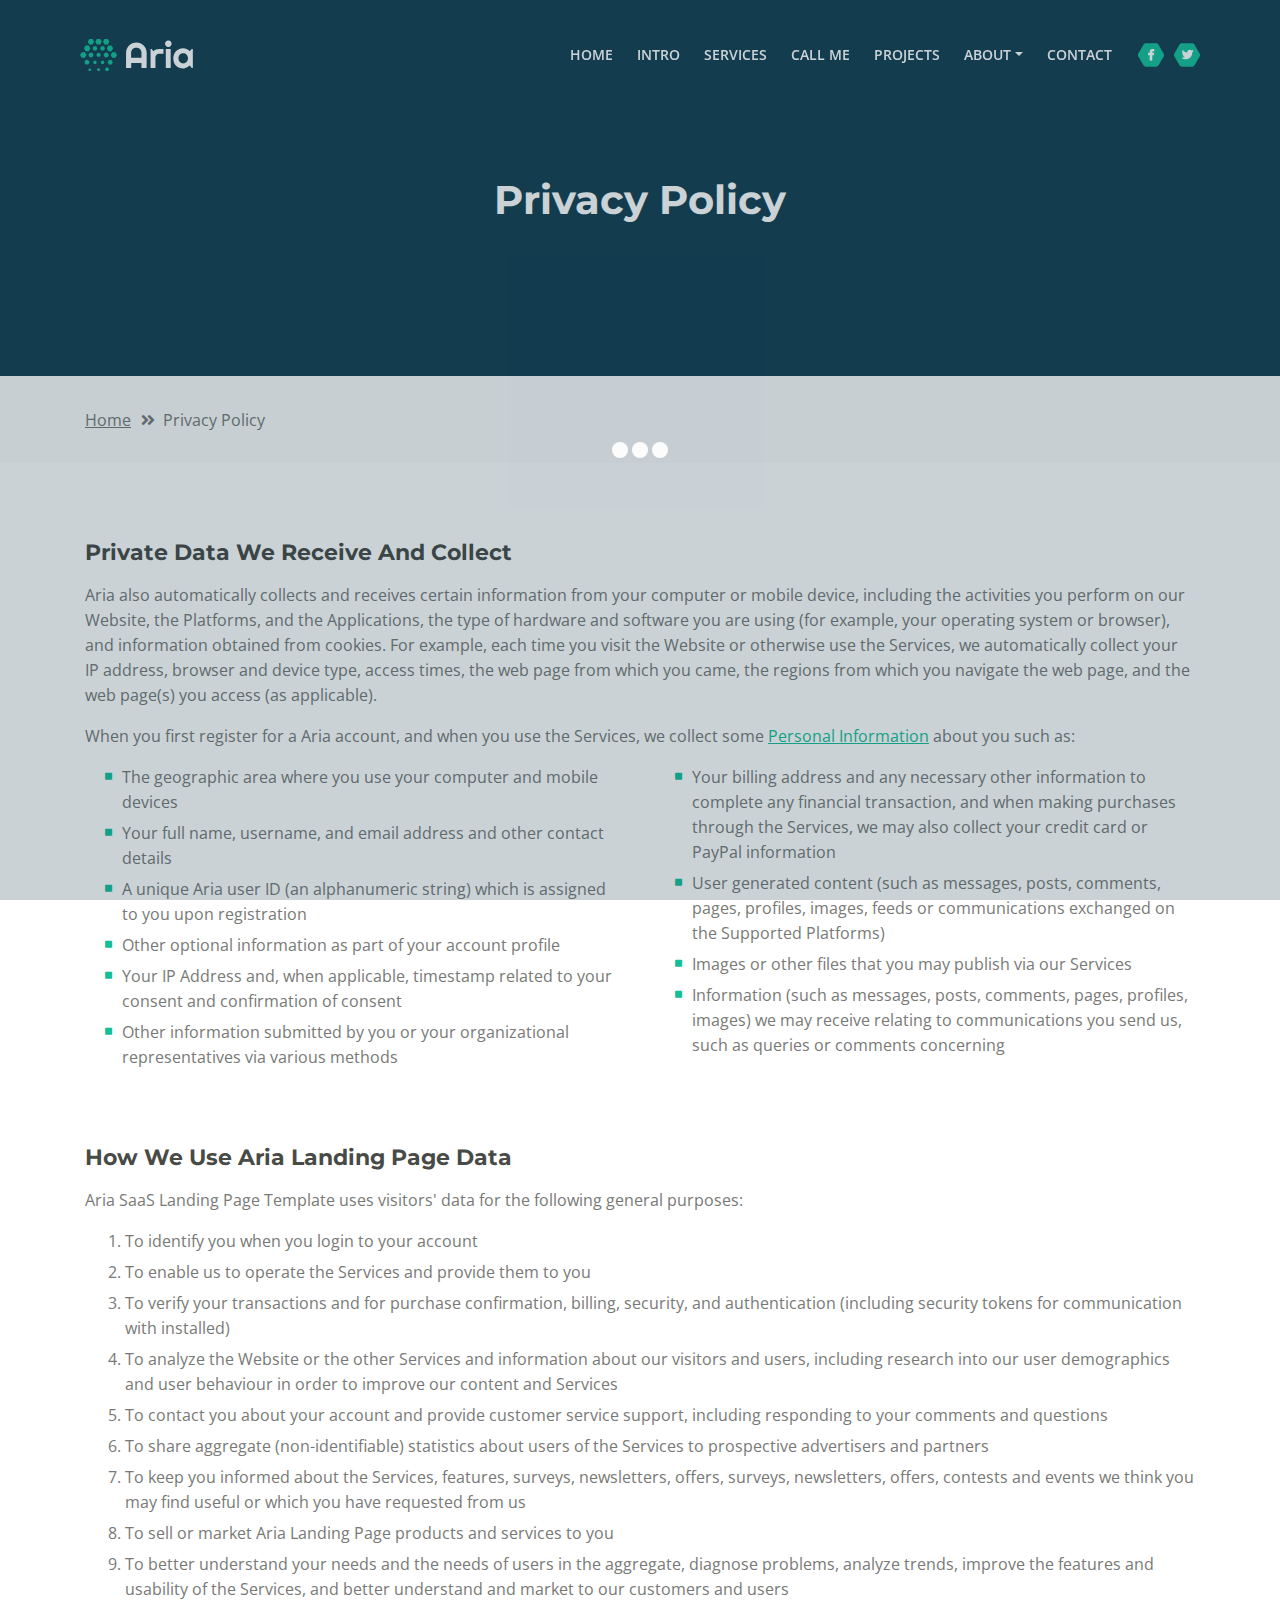
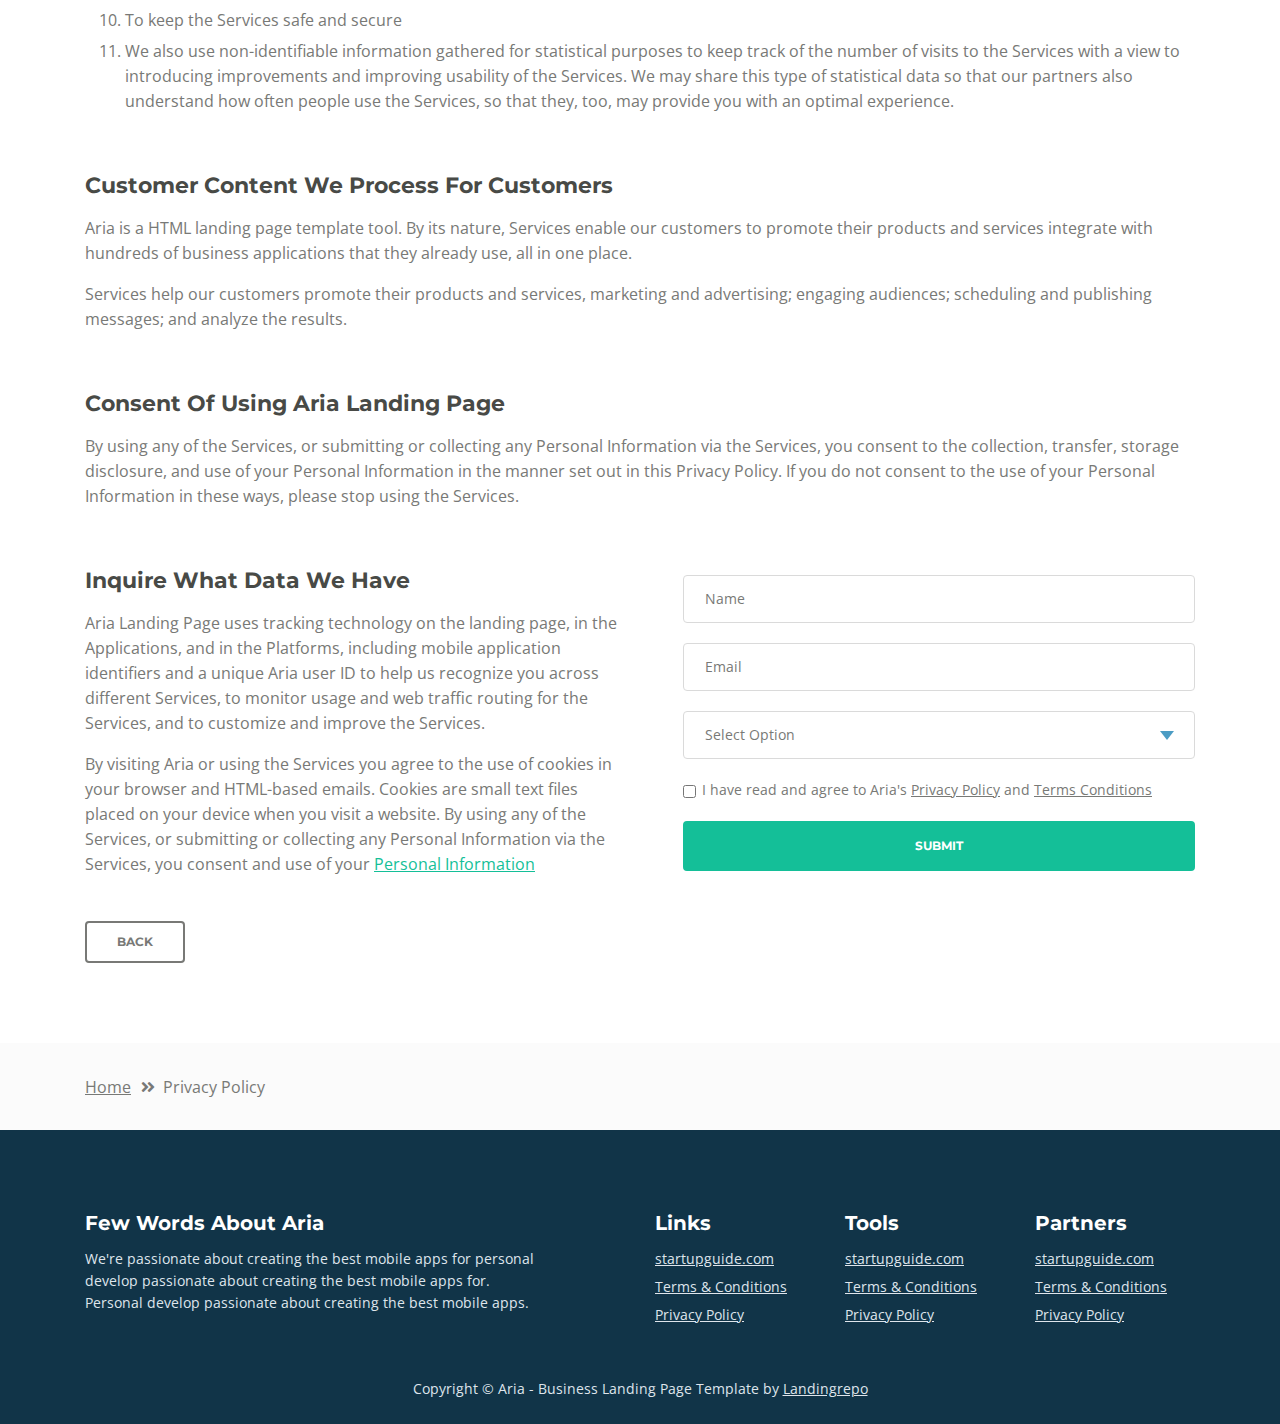
==== theme/singlepage/aria/privacy-policy.html @ e193145e "Add files via upload" ====
<!DOCTYPE html>
<html lang="en">
<head>
    <meta charset="utf-8">
    <meta name="viewport" content="width=device-width, initial-scale=1, shrink-to-fit=no">
    
    <!-- SEO Meta Tags -->
    <meta name="description" content="Aria is a business focused free HTML landing page template built with Bootstrap to help you create lead generation websites for companies and their services.">
    <meta name="author" content="Inovatik">

    <!-- OG Meta Tags to improve the way the post looks when you share the page on LinkedIn, Facebook, Google+ -->
	<meta property="og:site_name" content="" /> <!-- website name -->
	<meta property="og:site" content="" /> <!-- website link -->
	<meta property="og:title" content=""/> <!-- title shown in the actual shared post -->
	<meta property="og:description" content="" /> <!-- description shown in the actual shared post -->
	<meta property="og:image" content="" /> <!-- image link, make sure it's jpg -->
	<meta property="og:url" content="" /> <!-- where do you want your post to link to -->
	<meta property="og:type" content="article" />

    <!-- Website Title -->
    <title>Privacy Policy - Aria - Business HTML Landing Page Template</title>
    
    <!-- Styles -->
    <link href="https://fonts.googleapis.com/css?family=Montserrat:500,700&display=swap&subset=latin-ext" rel="stylesheet">
    <link href="https://fonts.googleapis.com/css?family=Open+Sans:400,400i,600&display=swap&subset=latin-ext" rel="stylesheet">
    <link href="css/bootstrap.css" rel="stylesheet">
    <link href="css/fontawesome-all.css" rel="stylesheet">
    <link href="css/swiper.css" rel="stylesheet">
	<link href="css/magnific-popup.css" rel="stylesheet">
    <link href="css/styles.css" rel="stylesheet">
	
	<!-- Favicon  -->
    <link rel="icon" href="images/favicon.png">
</head>
<body data-spy="scroll" data-target=".fixed-top">
    
    <!-- Preloader -->
	<div class="spinner-wrapper">
        <div class="spinner">
            <div class="bounce1"></div>
            <div class="bounce2"></div>
            <div class="bounce3"></div>
        </div>
    </div>
    <!-- end of preloader -->
    

    <!-- Navbar -->
    <nav class="navbar navbar-expand-md navbar-dark navbar-custom fixed-top">
        <!-- Text Logo - Use this if you don't have a graphic logo -->
        <!-- <a class="navbar-brand logo-text page-scroll" href="index.html">Aria</a> -->

        <!-- Image Logo -->
        <a class="navbar-brand logo-image" href="index.html"><img src="images/logo.svg" alt="alternative"></a>
        
        <!-- Mobile Menu Toggle Button -->
        <button class="navbar-toggler" type="button" data-toggle="collapse" data-target="#navbarsExampleDefault" aria-controls="navbarsExampleDefault" aria-expanded="false" aria-label="Toggle navigation">
            <span class="navbar-toggler-awesome fas fa-bars"></span>
            <span class="navbar-toggler-awesome fas fa-times"></span>
        </button>
        <!-- end of mobile menu toggle button -->

        <div class="collapse navbar-collapse" id="navbarsExampleDefault">
            <ul class="navbar-nav ml-auto">
                <li class="nav-item">
                    <a class="nav-link page-scroll" href="index.html#header">HOME <span class="sr-only">(current)</span></a>
                </li>
                <li class="nav-item">
                    <a class="nav-link page-scroll" href="index.html#intro">INTRO</a>
                </li>
                <li class="nav-item">
                    <a class="nav-link page-scroll" href="index.html#services">SERVICES</a>
                </li>
                <li class="nav-item">
                    <a class="nav-link page-scroll" href="index.html#callMe">CALL ME</a>
                </li>
                <li class="nav-item">
                    <a class="nav-link page-scroll" href="index.html#projects">PROJECTS</a>
                </li>

                <!-- Dropdown Menu -->          
                <li class="nav-item dropdown">
                    <a class="nav-link dropdown-toggle page-scroll" href="index.html#about" id="navbarDropdown" role="button" aria-haspopup="true" aria-expanded="false">ABOUT</a>
                    <div class="dropdown-menu" aria-labelledby="navbarDropdown">
                        <a class="dropdown-item" href="terms-conditions.html"><span class="item-text">TERMS CONDITIONS</span></a>
                        <div class="dropdown-items-divide-hr"></div>
                        <a class="dropdown-item" href="privacy-policy.html"><span class="item-text">PRIVACY POLICY</span></a>
                    </div>
                </li>
                <!-- end of dropdown menu -->

                <li class="nav-item">
                    <a class="nav-link page-scroll" href="index.html#contact">CONTACT</a>
                </li>
            </ul>
            <span class="nav-item social-icons">
                <span class="fa-stack">
                    <a href="#your-link">
                        <span class="hexagon"></span>
                        <i class="fab fa-facebook-f fa-stack-1x"></i>
                    </a>
                </span>
                <span class="fa-stack">
                    <a href="#your-link">
                        <span class="hexagon"></span>
                        <i class="fab fa-twitter fa-stack-1x"></i>
                    </a>
                </span>
            </span>
        </div>
    </nav> <!-- end of navbar -->
    <!-- end of navbar -->


    <!-- Header -->
    <header id="header" class="ex-header">
        <div class="container">
            <div class="row">
                <div class="col-md-12">
                    <h1>Privacy Policy</h1>
                </div> <!-- end of col -->
            </div> <!-- end of row -->
        </div> <!-- end of container -->
    </header> <!-- end of ex-header -->
    <!-- end of header -->


    <!-- Breadcrumbs -->
    <div class="ex-basic-1">
        <div class="container">
            <div class="row">
                <div class="col-lg-12">
                    <div class="breadcrumbs">
                        <a href="index.html">Home</a><i class="fa fa-angle-double-right"></i><span>Privacy Policy</span>
                    </div> <!-- end of breadcrumbs -->
                </div> <!-- end of col -->
            </div> <!-- end of row -->
        </div> <!-- end of container -->
    </div> <!-- end of ex-basic-1 -->
    <!-- end of breadcrumbs -->


    <!-- Privacy Content -->
    <div class="ex-basic-2">
        <div class="container">
            <div class="row">
                <div class="col-lg-12">
                    <div class="text-container">
                        <h3>Private Data We Receive And Collect</h3>
                        <p>Aria also automatically collects and receives certain information from your computer or mobile device, including the activities you perform on our Website, the Platforms, and the Applications, the type of hardware and software you are using (for example, your operating system or browser), and information obtained from cookies. For example, each time you visit the Website or otherwise use the Services, we automatically collect your IP address, browser and device type, access times, the web page from which you came, the regions from which you navigate the web page, and the web page(s) you access (as applicable).</p>
                        <p>When you first register for a Aria account, and when you use the Services, we collect some <a class="green" href="#your-link">Personal Information</a> about you such as:</p>
                        <div class="row">
                            <div class="col-md-6">
                                <ul class="list-unstyled li-space-lg indent">
                                    <li class="media">
                                        <i class="fas fa-square"></i>
                                        <div class="media-body">The geographic area where you use your computer and mobile devices</div>
                                    </li>
                                    <li class="media">
                                        <i class="fas fa-square"></i>
                                        <div class="media-body">Your full name, username, and email address and other contact details</div>
                                    </li>
                                    <li class="media">
                                        <i class="fas fa-square"></i>
                                        <div class="media-body">A unique Aria user ID (an alphanumeric string) which is assigned to you upon registration</div>
                                    </li>
                                    <li class="media">
                                        <i class="fas fa-square"></i>
                                        <div class="media-body">Other optional information as part of your account profile</div>
                                    </li>
                                    <li class="media">
                                        <i class="fas fa-square"></i>
                                        <div class="media-body">Your IP Address and, when applicable, timestamp related to your consent and confirmation of consent</div>
                                    </li>
                                    <li class="media">
                                        <i class="fas fa-square"></i>
                                        <div class="media-body">Other information submitted by you or your organizational representatives via various methods</div>
                                    </li>
                                </ul>
                            </div> <!-- end of col -->

                            <div class="col-md-6">
                                <ul class="list-unstyled li-space-lg indent">
                                    <li class="media">
                                        <i class="fas fa-square"></i>
                                        <div class="media-body">Your billing address and any necessary other information to complete any financial transaction, and when making purchases through the Services, we may also collect your credit card or PayPal information</div>
                                    </li>
                                    <li class="media">
                                        <i class="fas fa-square"></i>
                                        <div class="media-body">User generated content (such as messages, posts, comments, pages, profiles, images, feeds or communications exchanged on the Supported Platforms)</div>
                                    </li>
                                    <li class="media">
                                        <i class="fas fa-square"></i>
                                        <div class="media-body">Images or other files that you may publish via our Services</div>
                                    </li>
                                    <li class="media">
                                        <i class="fas fa-square"></i>
                                        <div class="media-body">Information (such as messages, posts, comments, pages, profiles, images) we may receive relating to communications you send us, such as queries or comments concerning</div>
                                    </li>
                                </ul>
                            </div> <!-- end of col -->
                        </div> <!-- end of row -->
                    </div> <!-- end of text-container-->
                    
                    <div class="text-container">
                        <h3>How We Use Aria Landing Page Data</h3>
                        <p>Aria SaaS Landing Page Template uses visitors' data for the following general purposes:</p>
                        <ol class="li-space-lg">
                            <li>To identify you when you login to your account</li>
                            <li>To enable us to operate the Services and provide them to you</li>
                            <li>To verify your transactions and for purchase confirmation, billing, security, and authentication (including security tokens for communication with installed)</li>
                            <li>To analyze the Website or the other Services and information about our visitors and users, including research into our user demographics and user behaviour in order to improve our content and Services</li>
                            <li>To contact you about your account and provide customer service support, including responding to your comments and questions</li>
                            <li>To share aggregate (non-identifiable) statistics about users of the Services to prospective advertisers and partners</li>
                            <li>To keep you informed about the Services, features, surveys, newsletters, offers, surveys, newsletters, offers, contests and events we think you may find useful or which you have requested from us</li>
                            <li>To sell or market Aria Landing Page products and services to you</li>
                            <li>To better understand your needs and the needs of users in the aggregate, diagnose problems, analyze trends, improve the features and usability of the Services, and better understand and market to our customers and users</li>
                            <li>To keep the Services safe and secure</li>
                            <li>We also use non-identifiable information gathered for statistical purposes to keep track of the number of visits to the Services with a view to introducing improvements and improving usability of the Services. We may share this type of statistical data so that our partners also understand how often people use the Services, so that they, too, may provide you with an optimal experience.</li>
                        </ol>
                    </div> <!-- end of text-container -->

                    <div class="text-container">
                        <h3>Customer Content We Process For Customers</h3>
                        <p>Aria is a HTML landing page template tool. By its nature, Services enable our customers to promote their products and services integrate with hundreds of business applications that they already use, all in one place.</p>
                        <p>Services help our customers promote their products and services, marketing and advertising; engaging audiences; scheduling and publishing messages; and analyze the results.</p>
                    </div> <!-- end of text container -->

                    <div class="text-container">
                        <h3>Consent Of Using Aria Landing Page</h3>
					    <p class="mb-5">By using any of the Services, or submitting or collecting any Personal Information via the Services, you consent to the collection, transfer, storage disclosure, and use of your Personal Information in the manner set out in this Privacy Policy. If you do not consent to the use of your Personal Information in these ways, please stop using the Services.</p>
                    </div> <!-- end of text-container -->
                                       
                    <div class="row">
                        <div class="col-md-6">
                            <div class="text-container last">
                                <h3>Inquire What Data We Have</h3>
                                <p>Aria Landing Page uses tracking technology on the landing page, in the Applications, and in the Platforms, including mobile application identifiers and a unique Aria user ID to help us recognize you across different Services, to monitor usage and web traffic routing for the Services, and to customize and improve the Services.</p>
                                <p> By visiting Aria or using the Services you agree to the use of cookies in your browser and HTML-based emails. Cookies are small text files placed on your device when you visit a website. By using any of the Services, or submitting or collecting any Personal Information via the Services, you consent and use of your <a class="green" href="#your-link">Personal Information</a></p>
                            </div> <!-- end of text container -->
                        </div> <!-- end of col-->
                        <div class="col-md-6">

                            <!-- Privacy Form -->
                            <div class="form-container">
                                <form id="privacyForm" data-toggle="validator" data-focus="false">
                                    <div class="form-group">
                                        <input type="text" class="form-control-input" id="pname" required>
                                        <label class="label-control" for="pname">Name</label>
                                        <div class="help-block with-errors"></div>
                                    </div>
                                    <div class="form-group">
                                        <input type="email" class="form-control-input" id="pemail" required>
                                        <label class="label-control" for="pemail">Email</label>
                                        <div class="help-block with-errors"></div>
                                    </div>
                                    <div class="form-group">
                                        <select class="form-control-select" id="pselect" required>
                                            <option class="select-option" value="" disabled selected>Select Option</option>
                                            <option class="select-option" value="Delete data">Delete my data</option>
                                            <option class="select-option" value="Show me data">Show me my data</option>
                                        </select>
                                        <div class="help-block with-errors"></div>
                                    </div>
                                    <div class="form-group checkbox">
                                        <input type="checkbox" id="pterms" value="Agreed-to-Terms" required>I have read and agree to Aria's <a href="privacy-policy.html">Privacy Policy</a> and <a href="terms-conditions.html">Terms Conditions</a>
                                        <div class="help-block with-errors"></div>
                                    </div>
                                    <div class="form-group">
                                        <button type="submit" class="form-control-submit-button">SUBMIT</button>
                                    </div>
                                    <div class="form-message">
                                        <div id="pmsgSubmit" class="h3 text-center hidden"></div>
                                    </div>
                                </form>
                            </div> <!-- end of form container -->
                            <!-- end of privacy form -->

                        </div> <!-- end of col--> 
                    </div> <!-- end of row -->
                    <a class="btn-outline-reg back" href="index.html">BACK</a>
                </div> <!-- end of col-->
            </div> <!-- end of row -->
        </div> <!-- end of container -->
    </div> <!-- end of ex-basic-2 -->
    <!-- end of privacy content -->


    <!-- Breadcrumbs -->
    <div class="ex-basic-1">
        <div class="container">
            <div class="row">
                <div class="col-lg-12">
                    <div class="breadcrumbs">
                        <a href="index.html">Home</a><i class="fa fa-angle-double-right"></i><span>Privacy Policy</span>
                    </div> <!-- end of breadcrumbs -->
                </div> <!-- end of col -->
            </div> <!-- end of row -->
        </div> <!-- end of container -->
    </div> <!-- end of ex-basic-1 -->
    <!-- end of breadcrumbs -->

    
    <!-- Footer -->
    <div class="footer">
        <div class="container">
            <div class="row">
                <div class="col-md-6">
                    <div class="text-container about">
                        <h4>Few Words About Aria</h4>
                        <p class="white">We're passionate about creating the best mobile apps for personal develop passionate about creating the best mobile apps for. Personal develop passionate about creating the best mobile apps.</p>
                    </div> <!-- end of text-container -->
                </div> <!-- end of col -->
                <div class="col-md-2">
                    <div class="text-container">
                        <h4>Links</h4>
                        <ul class="list-unstyled li-space-lg white">
                            <li>
                                <a class="white" href="#your-link">startupguide.com</a>
                            </li>
                            <li>
                                <a class="white" href="terms-conditions.html">Terms & Conditions</a>
                            </li>
                            <li>
                                <a class="white" href="privacy-policy.html">Privacy Policy</a>
                            </li>
                        </ul>
                    </div> <!-- end of text-container -->
                </div> <!-- end of col -->
                <div class="col-md-2">
                    <div class="text-container">
                        <h4>Tools</h4>
                        <ul class="list-unstyled li-space-lg">
                            <li>
                                <a class="white" href="#your-link">startupguide.com</a>
                            </li>
                            <li>
                                <a class="white" href="terms-conditions.html">Terms & Conditions</a>
                            </li>
                            <li class="media">
                                <a class="white" href="privacy-policy.html">Privacy Policy</a>
                            </li>
                        </ul>
                    </div> <!-- end of text-container -->
                </div> <!-- end of col -->
                <div class="col-md-2">
                    <div class="text-container">
                        <h4>Partners</h4>
                        <ul class="list-unstyled li-space-lg">
                            <li>
                                <a class="white" href="#your-link">startupguide.com</a>
                            </li>
                            <li>
                                <a class="white" href="terms-conditions.html">Terms & Conditions</a>
                            </li>
                            <li>
                                <a class="white" href="privacy-policy.html">Privacy Policy</a>
                            </li>
                        </ul>
                    </div> <!-- end of text-container -->
                </div> <!-- end of col -->
            </div> <!-- end of row -->
        </div> <!-- end of container -->
    </div> <!-- end of footer -->  
    <!-- end of footer -->


    <!-- Copyright -->
    <div class="copyright">
        <div class="container">
            <div class="row">
                <div class="col-lg-12">
                    <p class="p-small white">Copyright © Aria - Business Landing Page Template by <a class="white" href="https://landingrepo.com">Landingrepo</a></p>
                </div> <!-- end of col -->
            </div> <!-- enf of row -->
        </div> <!-- end of container -->
    </div> <!-- end of copyright --> 
    <!-- end of copyright -->

    
    <!-- Scripts -->
    <script src="js/jquery.min.js"></script> <!-- jQuery for Bootstrap's JavaScript plugins -->
    <script src="js/popper.min.js"></script> <!-- Popper tooltip library for Bootstrap -->
    <script src="js/bootstrap.min.js"></script> <!-- Bootstrap framework -->
    <script src="js/jquery.easing.min.js"></script> <!-- jQuery Easing for smooth scrolling between anchors -->
    <script src="js/swiper.min.js"></script> <!-- Swiper for image and text sliders -->
    <script src="js/jquery.magnific-popup.js"></script> <!-- Magnific Popup for lightboxes -->
    <script src="js/morphext.min.js"></script> <!-- Morphtext rotating text in the header -->
    <script src="js/isotope.pkgd.min.js"></script> <!-- Isotope for filter -->
    <script src="js/validator.min.js"></script> <!-- Validator.js - Bootstrap plugin that validates forms -->
    <script src="js/scripts.js"></script> <!-- Custom scripts -->
</body>
</html>
---- theme/singlepage/aria/css/styles.css ----
/* Template: Aria - Business HTML Landing Page Template
   Author: Inovatik
   Created: Jul 2019
   Description: Master CSS file
*/

/*****************************************
Table Of Contents:

01. General Styles
02. Preloader
03. Navigation
04. Header
05. Intro
06. Description
07. Services
08. Details 1
09. Details 2
10. Testimonials
11. Call Me
12. Projects
13. Project Lightboxes
14. Team
15. About
16. Contact
17. Footer
18. Copyright
19. Back To Top Button
20. Extra Pages
21. Media Queries
******************************************/

/*****************************************
Colors:

- Backgrounds - light gray #fbfbfb
- Background - dark blue #153e52
- Backgrounds navbar, footer - dark gray #113448
- Buttons, bullets, icons - green #14bf98
- Headings text - black #484a46
- Body text - gray #787976
- Body text - light gray #dfe5ec
******************************************/


/******************************/
/*     01. General Styles     */
/******************************/
body,
html {
    width: 100%;
	height: 100%;
}

body, p {
	color: #787976; 
	font: 400 1rem/1.5625rem "Open Sans", sans-serif;
}

.p-large {
	font: 400 1.125rem/1.625rem "Open Sans", sans-serif;
}

.p-small {
	font: 400 0.875rem/1.375rem "Open Sans", sans-serif;
}

.p-heading {
	margin-bottom: 3.5rem;
	text-align: center;
}

.li-space-lg li {
	margin-bottom: 0.375rem;
}

.indent {
	padding-left: 1.25rem;
}

h1 {
	color: #484a46;
	font: 700 2.5rem/3rem "Montserrat", sans-serif;
}

h2 {
	color: #484a46;
	font: 700 1.75rem/2.125rem "Montserrat", sans-serif;
}

h3 {
	color: #484a46;
	font: 700 1.375rem/1.75rem "Montserrat", sans-serif;
}

h4 {
	color: #484a46;
	font: 700 1.25rem/1.625rem "Montserrat", sans-serif;
}

h5 {
	color: #484a46;
	font: 700 1.125rem/1.5rem "Montserrat", sans-serif;
}

h6 {
	color: #484a46;
	font: 700 1rem/1.375rem "Montserrat", sans-serif;
}

a {
	color: #787976;
	text-decoration: underline;
}

a:hover {
	color: #787976;
	text-decoration: underline;
}

a.green {
	color: #14bf98;
}

a.white,
.white {
	color: #dfe5ec;
}

.testimonial-text {
	font-style: italic;
}

.testimonial-author {
	font: 700 1rem/1.375rem "Montserrat", sans-serif;
}

strong {
	color: #484a46;
}

.section-title {
	color: #14bf98;
	font: 500 0.8125rem/1.125rem "Montserrat", sans-serif;
}

.btn-solid-reg {
	display: inline-block;
	padding: 1.1875rem 1.875rem 1.1875rem 1.875rem;
	border: 0.125rem solid #14bf98;
	border-radius: 0.25rem;
	background-color: #14bf98;
	color: #fff;
	font: 700 0.75rem/0 "Montserrat", sans-serif;
	text-decoration: none;
	transition: all 0.2s;
}

.btn-solid-reg:hover {
	background-color: transparent;
	color: #14bf98;
	text-decoration: none;
}

.btn-solid-lg {
	display: inline-block;
	padding: 1.375rem 2.125rem 1.375rem 2.125rem;
	border: 0.125rem solid #14bf98;
	border-radius: 0.25rem;
	background-color: #14bf98;
	color: #fff;
	font: 700 0.75rem/0 "Montserrat", sans-serif;
	text-decoration: none;
	transition: all 0.2s;
}

.btn-solid-lg:hover {
	background-color: transparent;
	color: #14bf98;
	text-decoration: none;
}

.btn-outline-reg {
	display: inline-block;
	padding: 1.1875rem 1.875rem 1.1875rem 1.875rem;
	border: 0.125rem solid #787976;
	border-radius: 0.25rem;
	background-color: transparent;
	color: #787976;
	font: 700 0.75rem/0 "Montserrat", sans-serif;
	text-decoration: none;
	transition: all 0.2s;
}

.btn-outline-reg:hover {
	background-color: #787976;
	color: #fff;
	text-decoration: none;
}

.btn-outline-lg {
	display: inline-block;
	padding: 1.375rem 2.125rem 1.375rem 2.125rem;
	border: 0.125rem solid #787976;
	border-radius: 0.25rem;
	background-color: transparent;
	color: #787976;
	font: 700 0.75rem/0 "Montserrat", sans-serif;
	text-decoration: none;
	transition: all 0.2s;
}

.btn-outline-lg:hover {
	background-color: #787976;
	color: #fff;
	text-decoration: none;
}

.btn-outline-sm {
	display: inline-block;
	padding: 1rem 1.625rem 0.9375rem 1.625rem;
	border: 0.125rem solid #787976;
	border-radius: 0.25rem;
	background-color: transparent;
	color: #787976;
	font: 700 0.75rem/0 "Montserrat", sans-serif;
	text-decoration: none;
	transition: all 0.2s;
}

.btn-outline-sm:hover {
	background-color: #787976;
	color: #fff;
	text-decoration: none;
}

.form-group {
	position: relative;
	margin-bottom: 1.25rem;
}

.form-group.has-error.has-danger {
	margin-bottom: 0.625rem;
}

.form-group.has-error.has-danger .help-block.with-errors ul {
	margin-top: 0.375rem;
}

.label-control {
	position: absolute;
	top: 0.8125rem;
	left: 1.375rem;
	color: #787976;
	opacity: 1;
	font: 400 0.875rem/1.375rem "Open Sans", sans-serif;
	cursor: text;
	transition: all 0.2s ease;
}

/* IE10+ hack to solve lower label text position compared to the rest of the browsers */
@media screen and (-ms-high-contrast: active), screen and (-ms-high-contrast: none) {  
	.label-control {
		top: 0.9375rem;
	}
}

.form-control-input:focus + .label-control,
.form-control-input.notEmpty + .label-control,
.form-control-textarea:focus + .label-control,
.form-control-textarea.notEmpty + .label-control {
	top: 0.125rem;
	opacity: 1;
	font-size: 0.75rem;
	font-weight: 500;
}

.form-control-input,
.form-control-select {
	display: block; /* needed for proper display of the label in Firefox, IE, Edge */
	width: 100%;
	padding-top: 1.25rem;
	padding-bottom: 0.25rem;
	padding-left: 1.3125rem;
	border: 1px solid #dadada;
	border-radius: 0.25rem;
	background-color: #fff;
	color: #787976;
	font: 400 0.875rem/1.375rem "Open Sans", sans-serif;
	transition: all 0.2s;
	-webkit-appearance: none; /* removes inner shadow on form inputs on ios safari */
}

.form-control-select {
	padding-top: 0.5rem;
	padding-bottom: 0.5rem;
	height: 3rem;
}

/* IE10+ hack to solve lower label text position compared to the rest of the browsers */
@media screen and (-ms-high-contrast: active), screen and (-ms-high-contrast: none) {  
	.form-control-input {
		padding-top: 1.25rem;
		padding-bottom: 0.75rem;
		line-height: 1.75rem;
	}

	.form-control-select {
		padding-top: 0.875rem;
		padding-bottom: 0.75rem;
		height: 3.125rem;
		line-height: 2.125rem;
	}
}

select {
    /* you should keep these first rules in place to maintain cross-browser behavior */
    -webkit-appearance: none;
	-moz-appearance: none;
	-ms-appearance: none;
    -o-appearance: none;
    appearance: none;
    background-image: url('../images/down-arrow.png');
    background-position: 96% 50%;
    background-repeat: no-repeat;
    outline: none;
}

select::-ms-expand {
    display: none; /* removes the ugly default down arrow on select form field in IE11 */
}

.form-control-textarea {
	display: block; /* used to eliminate a bottom gap difference between Chrome and IE/FF */
	width: 100%;
	height: 8rem; /* used instead of html rows to normalize height between Chrome and IE/FF */
	padding-top: 1.25rem;
	padding-left: 1.3125rem;
	border: 1px solid #dadada;
	border-radius: 0.25rem;
	background-color: #fff;
	color: #787976;
	font: 400 1rem/1.5625rem "Open Sans", sans-serif;
	transition: all 0.2s;
}

.form-control-input:focus,
.form-control-select:focus,
.form-control-textarea:focus {
	border: 1px solid #a1a1a1;
	outline: none; /* Removes blue border on focus */
}

.form-control-input:hover,
.form-control-select:hover,
.form-control-textarea:hover {
	border: 1px solid #a1a1a1;
}

.checkbox {
	font: 400 0.875rem/1.375rem "Open Sans", sans-serif;
}

input[type='checkbox'] {
	vertical-align: -15%;
	margin-right: 0.375rem;
}

/* IE10+ hack to raise checkbox field position compared to the rest of the browsers */
@media screen and (-ms-high-contrast: active), screen and (-ms-high-contrast: none) {  
	input[type='checkbox'] {
		vertical-align: -9%;
	}
}

.form-control-submit-button {
	display: inline-block;
	width: 100%;
	height: 3.125rem;
	border: 0.125rem solid #14bf98;
	border-radius: 0.25rem;
	background-color: #14bf98;
	color: #fff;
	font: 700 0.75rem/1.75rem "Montserrat", sans-serif;
	cursor: pointer;
	transition: all 0.2s;
}

.form-control-submit-button:hover {
	background-color: transparent;
	color: #14bf98;
}

/* Form Success And Error Message Formatting */
#lmsgSubmit.h3.text-center.tada.animated,
#cmsgSubmit.h3.text-center.tada.animated,
#pmsgSubmit.h3.text-center.tada.animated,
#lmsgSubmit.h3.text-center,
#cmsgSubmit.h3.text-center,
#pmsgSubmit.h3.text-center {
	display: block;
	margin-bottom: 0;
	color: #b93636;
	font: 400 1.125rem/1rem "Open Sans", sans-serif;
}

.help-block.with-errors .list-unstyled {
	color: #787976;
	font-size: 0.75rem;
	line-height: 1.125rem;
	text-align: left;
}

.help-block.with-errors ul {
	margin-bottom: 0;
}
/* end of form success and error message formatting */

/* Form Success And Error Message Animation - Animate.css */
@-webkit-keyframes tada {
	from {
		-webkit-transform: scale3d(1, 1, 1);
		-ms-transform: scale3d(1, 1, 1);
		transform: scale3d(1, 1, 1);
	}
	10%, 20% {
		-webkit-transform: scale3d(.9, .9, .9) rotate3d(0, 0, 1, -3deg);
		-ms-transform: scale3d(.9, .9, .9) rotate3d(0, 0, 1, -3deg);
		transform: scale3d(.9, .9, .9) rotate3d(0, 0, 1, -3deg);
	}
	30%, 50%, 70%, 90% {
		-webkit-transform: scale3d(1.1, 1.1, 1.1) rotate3d(0, 0, 1, 3deg);
		-ms-transform: scale3d(1.1, 1.1, 1.1) rotate3d(0, 0, 1, 3deg);
		transform: scale3d(1.1, 1.1, 1.1) rotate3d(0, 0, 1, 3deg);
	}
	40%, 60%, 80% {
		-webkit-transform: scale3d(1.1, 1.1, 1.1) rotate3d(0, 0, 1, -3deg);
		-ms-transform: scale3d(1.1, 1.1, 1.1) rotate3d(0, 0, 1, -3deg);
		transform: scale3d(1.1, 1.1, 1.1) rotate3d(0, 0, 1, -3deg);
	}
	to {
		-webkit-transform: scale3d(1, 1, 1);
		-ms-transform: scale3d(1, 1, 1);
		transform: scale3d(1, 1, 1);
	}
}

@keyframes tada {
	from {
		-webkit-transform: scale3d(1, 1, 1);
		-ms-transform: scale3d(1, 1, 1);
		transform: scale3d(1, 1, 1);
	}
	10%, 20% {
		-webkit-transform: scale3d(.9, .9, .9) rotate3d(0, 0, 1, -3deg);
		-ms-transform: scale3d(.9, .9, .9) rotate3d(0, 0, 1, -3deg);
		transform: scale3d(.9, .9, .9) rotate3d(0, 0, 1, -3deg);
	}
	30%, 50%, 70%, 90% {
		-webkit-transform: scale3d(1.1, 1.1, 1.1) rotate3d(0, 0, 1, 3deg);
		-ms-transform: scale3d(1.1, 1.1, 1.1) rotate3d(0, 0, 1, 3deg);
		transform: scale3d(1.1, 1.1, 1.1) rotate3d(0, 0, 1, 3deg);
	}
	40%, 60%, 80% {
		-webkit-transform: scale3d(1.1, 1.1, 1.1) rotate3d(0, 0, 1, -3deg);
		-ms-transform: scale3d(1.1, 1.1, 1.1) rotate3d(0, 0, 1, -3deg);
		transform: scale3d(1.1, 1.1, 1.1) rotate3d(0, 0, 1, -3deg);
	}
	to {
		-webkit-transform: scale3d(1, 1, 1);
		-ms-transform: scale3d(1, 1, 1);
		transform: scale3d(1, 1, 1);
	}
}

.tada {
	-webkit-animation-name: tada;
	animation-name: tada;
}

.animated {
	-webkit-animation-duration: 1s;
	animation-duration: 1s;
	-webkit-animation-fill-mode: both;
	animation-fill-mode: both;
}
/* end of form success and error message animation - Animate.css */

/* Fade-move Animation For Lightbox - Magnific Popup */
/* at start */
.my-mfp-slide-bottom .zoom-anim-dialog {
	opacity: 0;
	transition: all 0.2s ease-out;
	-webkit-transform: translateY(-1.25rem) perspective(37.5rem) rotateX(10deg);
	-ms-transform: translateY(-1.25rem) perspective(37.5rem) rotateX(10deg);
	transform: translateY(-1.25rem) perspective(37.5rem) rotateX(10deg);
}

/* animate in */
.my-mfp-slide-bottom.mfp-ready .zoom-anim-dialog {
	opacity: 1;
	-webkit-transform: translateY(0) perspective(37.5rem) rotateX(0); 
	-ms-transform: translateY(0) perspective(37.5rem) rotateX(0); 
	transform: translateY(0) perspective(37.5rem) rotateX(0); 
}

/* animate out */
.my-mfp-slide-bottom.mfp-removing .zoom-anim-dialog {
	opacity: 0;
	-webkit-transform: translateY(-0.625rem) perspective(37.5rem) rotateX(10deg); 
	-ms-transform: translateY(-0.625rem) perspective(37.5rem) rotateX(10deg); 
	transform: translateY(-0.625rem) perspective(37.5rem) rotateX(10deg); 
}

/* dark overlay, start state */
.my-mfp-slide-bottom.mfp-bg {
	opacity: 0;
	transition: opacity 0.2s ease-out;
}

/* animate in */
.my-mfp-slide-bottom.mfp-ready.mfp-bg {
	opacity: 0.8;
}
/* animate out */
.my-mfp-slide-bottom.mfp-removing.mfp-bg {
	opacity: 0;
}
/* end of fade-move animation for lightbox - magnific popup */

/* Fade Animation For Image Slider - Magnific Popup */
@-webkit-keyframes fadeIn {
	from {
		opacity: 0;
	}
	to {
		opacity: 1;
	}
}

@keyframes fadeIn {
	from {
		opacity: 0;
	}
	to {
		opacity: 1;
	}
}

.fadeIn {
	-webkit-animation: fadeIn 0.6s;
	animation: fadeIn 0.6s;
}

@-webkit-keyframes fadeOut {
	from {
		opacity: 1;
	}
	to {
		opacity: 0;
	}
}

@keyframes fadeOut {
	from {
		opacity: 1;
	}
	to {
		opacity: 0;
	}
}

.fadeOut {
	-webkit-animation: fadeOut 0.8s;
	animation: fadeOut 0.8s;
}
/* end of fade animation for image slider - magnific popup */


/*************************/
/*     02. Preloader     */
/*************************/
.spinner-wrapper {
	position: fixed;
	z-index: 999999;
	top: 0;
	right: 0;
	bottom: 0;
	left: 0;
	background: #113448;
}

.spinner {
	position: absolute;
	top: 50%; /* centers the loading animation vertically one the screen */
	left: 50%; /* centers the loading animation horizontally one the screen */
	width: 3.75rem;
	height: 1.25rem;
	margin: -0.625rem 0 0 -1.875rem; /* is width and height divided by two */ 
	text-align: center;
}

.spinner > div {
	display: inline-block;
	width: 1rem;
	height: 1rem;
	border-radius: 100%;
	background-color: #fff;
	-webkit-animation: sk-bouncedelay 1.4s infinite ease-in-out both;
	animation: sk-bouncedelay 1.4s infinite ease-in-out both;
}

.spinner .bounce1 {
	-webkit-animation-delay: -0.32s;
	animation-delay: -0.32s;
}

.spinner .bounce2 {
	-webkit-animation-delay: -0.16s;
	animation-delay: -0.16s;
}

@-webkit-keyframes sk-bouncedelay {
	0%, 80%, 100% { -webkit-transform: scale(0); }
	40% { -webkit-transform: scale(1.0); }
}

@keyframes sk-bouncedelay {
	0%, 80%, 100% { 
		-webkit-transform: scale(0);
		-ms-transform: scale(0);
		transform: scale(0);
	} 40% { 
		-webkit-transform: scale(1.0);
		-ms-transform: scale(1.0);
		transform: scale(1.0);
	}
}


/**************************/
/*     03. Navigation     */
/**************************/
.navbar-custom {
	padding-top: 0.375rem;
	padding-bottom: 0.375rem;
	background-color: #113448;
	box-shadow: 0 0.0625rem 0.375rem 0 rgba(0, 0, 0, 0.1);
	font: 600 0.875rem/0.875rem "Open Sans", sans-serif;
	transition: all 0.2s;
}

.navbar-custom .navbar-brand {
	font-size: 0;
}

.navbar-custom .navbar-brand.logo-image img {
    width: 7.0625rem;
	height: 2rem;
	-webkit-backface-visibility: hidden;
}

.navbar-custom .navbar-brand.logo-text {
	margin-top: 0.25rem;
	margin-bottom: 0.25rem;
	font: 700 2.25rem/1.5rem "Montserrat", sans-serif;
	color: #fff;
	text-decoration: none;
}

.navbar-custom .navbar-nav {
	margin-top: 0.75rem;
	margin-bottom: 0.5rem;
}

.navbar-custom .nav-item .nav-link {
	padding: 0.625rem 0.75rem 0.625rem 0.75rem;
	color: #fff;
	text-decoration: none;
	transition: all 0.2s ease;
}

.navbar-custom .nav-item .nav-link:hover,
.navbar-custom .nav-item .nav-link.active {
	color: #14bf98;
}

/* Dropdown Menu */
.navbar-custom .dropdown:hover > .dropdown-menu {
	display: block; /* this makes the dropdown menu stay open while hovering it */
	min-width: auto;
	animation: fadeDropdown 0.2s; /* required for the fade animation */
}

@keyframes fadeDropdown {
    0% {
        opacity: 0;
    }

    100% {
        opacity: 1;
    }
}

.navbar-custom .dropdown-toggle:focus { /* removes dropdown outline on focus  */
	outline: 0;
}

.navbar-custom .dropdown-menu {
	margin-top: 0;
	border: none;
	border-radius: 0.25rem;
	background-color: #113448;
}

.navbar-custom .dropdown-item {
	color: #fff;
	text-decoration: none;
}

.navbar-custom .dropdown-item:hover {
	background-color: #113448;
}

.navbar-custom .dropdown-item .item-text {
	font: 600 0.875rem/0.875rem "Open Sans", sans-serif;
}

.navbar-custom .dropdown-item:hover .item-text {
	color: #14bf98;
}

.navbar-custom .dropdown-items-divide-hr {
	width: 100%;
	height: 1px;
	margin: 0.75rem auto 0.75rem auto;
	border: none;
	background-color: #b5bcc4;
	opacity: 0.2;
}
/* end of dropdown menu */

.navbar-custom .social-icons {
	display: none;
}

.navbar-custom .navbar-toggler {
	border: none;
	color: #fff;
	font-size: 2rem;
}

.navbar-custom button[aria-expanded='false'] .navbar-toggler-awesome.fas.fa-times{
	display: none;
}

.navbar-custom button[aria-expanded='false'] .navbar-toggler-awesome.fas.fa-bars{
	display: inline-block;
}

.navbar-custom button[aria-expanded='true'] .navbar-toggler-awesome.fas.fa-bars{
	display: none;
}

.navbar-custom button[aria-expanded='true'] .navbar-toggler-awesome.fas.fa-times{
	display: inline-block;
	margin-right: 0.125rem;
}


/*********************/
/*    04. Header     */
/*********************/
.header {
	background: linear-gradient(rgba(0, 0, 0, 0.3), rgba(0, 0, 0, 0.5)), url('../images/header-background.jpg') center center no-repeat;
	background-size: cover;
}

.header .header-content {
	padding-top: 8rem;
	padding-bottom: 2.125rem;
	text-align: center;
}

.header .text-container {
	margin-bottom: 3rem;
}

.header h1 {
	margin-bottom: 0.5rem;
	color: #fff;
}

.header .p-large {
	margin-bottom: 2rem;
	color: #dfe5ec;
}

.header .btn-solid-lg {
	margin-right: 0.5rem;
	margin-bottom: 1.25rem;
}


/*********************/
/*     05. Intro     */
/*********************/
.basic-1 {
	padding-top: 6.5rem;
	padding-bottom: 3rem;
}

.basic-1 .text-container {
	margin-bottom: 3rem;
}

.basic-1 .section-title {
	margin-bottom: 0.5rem;
}

.basic-1 h2 {
	margin-bottom: 1.375rem;
}

.basic-1 .testimonial-author {
	color: #484a46;
}

/* Hover Animation */
.basic-1 .image-container {
	overflow: hidden;
	border-radius: 0.25rem;
}

.basic-1 .image-container img {
	margin: 0;
	border-radius: 0.25rem;
	transition: all 0.3s;
}

.basic-1 .image-container:hover img {
	-moz-transform: scale(1.15);
	-webkit-transform: scale(1.15);
	transform: scale(1.15);
} 
/* end of hover animation */


/***************************/
/*     06. Description     */
/***************************/
.cards-1 {
	padding-top: 3rem;
	padding-bottom: 2.875rem;
}

.cards-1 .card {
	margin-bottom: 2.5rem;
	border: none;
	text-align: center;
}

.cards-1 .fa-stack {
	width: 6rem;
	height: 6rem;
	margin-right: auto;
	margin-bottom: 1rem;
	margin-left: auto;
	line-height: 6rem;
	text-align: left;
}

.cards-1 .fa-stack .hexagon {
	position: absolute;
	width: 6rem;
	height: 6rem;
	background: url('../images/hexagon-green.svg') center center no-repeat;
	background-size: 6rem 6rem;
	transition: all 0.2s ease;
}

.cards-1 .fa-stack-1x {
	color: #fff;
	font-size: 2rem;
}

.cards-1 .card-body {
	padding: 0;
}

.cards-1 .card-title {
	margin-bottom: 0.625rem;
}


/************************/
/*     07. Services     */
/************************/
.cards-2 {
	padding-top: 6.625rem;	
	padding-bottom: 1.25rem;	
	background-color: #fbfbfb;
}

.cards-2 .section-title {
	margin-bottom: 0.5rem;
	text-align: center;
}

.cards-2 h2 {
	margin-bottom: 3.25rem;
	text-align: center;
}

.cards-2 .card {
	margin-bottom: 5.625rem;
	border: none;
	background-color: transparent;
}

.cards-2 .card-image img {
	border-top-left-radius: 0.375rem;
	border-top-right-radius: 0.375rem;
}

.cards-2 .card-body {
	padding: 2.25rem 2rem 2.125rem 2rem;
	border: 1px solid #ebe8e8;
	border-bottom-left-radius: 0.375rem;
	border-bottom-right-radius: 0.375rem;
	background-color: #fff;
}

.cards-2 h3 {
	margin-bottom: 0.75rem;
	text-align: center;
}

.cards-2 .list-unstyled {
	margin-bottom: 1.5rem;
}

.cards-2 .list-unstyled .fas {
	color: #14bf98;
	font-size: 0.5rem;
	line-height: 1.375rem;
}

.cards-2 .list-unstyled .media-body {
	margin-left: 0.625rem;
}

.cards-2 .price {
	margin-bottom: 0.25rem;
	color: #484a46;
	font: 700 1rem/1.5rem "Montserrat", sans-serif;
	text-align: center;
}

.cards-2 .price span {
	color: #14bf98;
}

.cards-2 .button-container {
	margin-top: -1.375rem;
	text-align: center;
}

.cards-2 .btn-solid-reg:hover {
	background-color: #fff;
}


/*************************/
/*     08. Details 1     */
/*************************/
.accordion .area-1 {
	height: 27rem;
	background: url('../images/details-1-background.jpg') center center no-repeat;
	background-size: cover;
}

.accordion .accordion-container {
	max-width: 90%;
	margin-right: auto;
	margin-left: auto;
	padding-top: 6.375rem;
	padding-bottom: 1.5rem;
}

.accordion h2 {
	margin-bottom: 1.625rem;
}

.accordion .item {
	margin-bottom: 2rem;
}

.accordion h4 {
	margin-bottom: 0;
}

.accordion span[aria-expanded="true"] .circle-numbering,
.accordion span[aria-expanded="false"] .circle-numbering {
	display: inline-block;
	width: 2.25rem;
	height: 2.25rem;
	margin-right: 0.875rem;
	border: 0.125rem solid #14bf98;
	border-radius: 50%;
	background-color: #14bf98;
	color: #fff;
	font: 700 1rem/2.125rem "Montserrat", sans-serif;
	text-align: center;
	vertical-align: middle;
	cursor: pointer;
	transition: all 0.2s ease;
}

.accordion span[aria-expanded="false"] .circle-numbering {
	border: 0.125rem solid #484a46;
	background-color: transparent;
	color: #484a46;
}

.accordion .item:hover span[aria-expanded="false"] .circle-numbering {
	border: 0.125rem solid #14bf98;
	color: #14bf98;
}

.accordion .accordion-title {
	display: inline-block;
	width: 70%;
	margin-top: 0.125rem;
	margin-bottom: 0.25rem;
	color: #484a46;
	font: 700 1.25rem/1.75rem "Montserrat", sans-serif;
	vertical-align: middle;
	cursor: pointer;
	transition: all 0.2s ease;
}

.accordion .item:hover .accordion-title {
	color: #14bf98;
}

.accordion span[aria-expanded="true"] .accordion-title {
	color: #14bf98;
}

.accordion .accordion-body {
	margin-left: 3.125rem;
}


/*************************/
/*     09. Details 2     */
/*************************/
.tabs .tabs-container {
	max-width: 90%;
	margin-right: auto;
	margin-left: auto;
	padding-top: 2rem;
	padding-bottom: 5.75rem;
}

.tabs .nav-tabs {
	justify-content: center;
	margin-bottom: 1.125rem;
	border-bottom: none;
}

.tabs .nav-link {
	margin-right: 1.625rem;
	margin-bottom: 0.875rem;
	padding: 0;
	border: none;
	border-radius: 0.25rem;
	color: #c1cace;
	font: 700 1.375rem/1.375rem "Montserrat", sans-serif;
	text-decoration: none;
	transition: all 0.2s ease;
}

.tabs .nav-link:hover,
.tabs .nav-link.active {
	color: #14bf98;
}

.tabs .nav-link .fas {
	margin-right: 0.125rem;
	font-size: 0.875rem;
	vertical-align: 20%;
}

.tabs #tab-1 .progress-container {
	margin-top: 1.5rem;
}

.tabs #tab-1 .progress-container .title {
	margin-bottom: 0.25rem;
	color: #484a46;
	font: 600 0.875rem/1.25rem "Open Sans", sans-serif;
}

.tabs #tab-1 .progress {
	height: 1.375rem;
	margin-bottom: 1.125rem;
	border-radius: 0.125rem;
	background-color: #f9fafc;
}

.tabs #tab-1 .progress-bar {
	display: block;
	padding-left: 1.5rem;
	border-radius: 0.125rem;
	background: linear-gradient(to bottom right, #14bf98, #1bd1a7);
}

.tabs #tab-1 .progress-bar.first {
	width: 100%;
}

.tabs #tab-1 .progress-bar.second {
	width: 75%;
}

.tabs #tab-1 .progress-bar.third {
	width: 90%;
}

.tabs #tab-2 .list-unstyled {
	margin-top: 1.75rem;
	margin-bottom: 0;
	vertical-align: top;
}

.tabs #tab-2 .list-unstyled .media {
	margin-bottom: 2rem;
}

.tabs #tab-2 .list-unstyled .media-bullet {
	color: #14bf98;
	font-weight: 600;
	font-size: 2rem;
	line-height: 2rem;
}

.tabs #tab-2 .list-unstyled .media-body {
	margin-left: 0.875rem;
}

.tabs #tab-3 .list-unstyled .fas {
	color: #14bf98;
	font-size: 0.5rem;
	line-height: 1.375rem;
}

.tabs #tab-3 .list-unstyled .media-body {
	margin-left: 0.625rem;
}

.tabs #tab-3 .list-unstyled {
	margin-bottom: 1.75rem;
}

.tabs .area-2 {
	height: 27rem;
	background: url('../images/details-2-background.jpg') center center no-repeat;
	background-size: cover;
}


/****************************/
/*     10. Testimonials     */
/****************************/
.slider {
	padding-top: 6.375rem;
	padding-bottom: 6.5rem;
	background-color: #fbfbfb;
}

.slider h2 {
	margin-bottom: 0.75rem;
	text-align: center;
}

.slider .slider-container {
	position: relative;
}

.slider .swiper-container {
	position: static;
	width: 90%;
	text-align: center;
}

.slider .swiper-button-prev:focus,
.slider .swiper-button-next:focus {
	/* even if you can't see it chrome you can see it on mobile device */
	outline: none;
}

.slider .swiper-button-prev {
	left: -0.5rem;
	background-image: url("data:image/svg+xml;charset=utf-8,%3Csvg%20xmlns%3D'http%3A%2F%2Fwww.w3.org%2F2000%2Fsvg'%20viewBox%3D'0%200%2028%2044'%3E%3Cpath%20d%3D'M0%2C22L22%2C0l2.1%2C2.1L4.2%2C22l19.9%2C19.9L22%2C44L0%2C22L0%2C22L0%2C22z'%20fill%3D'%23787976'%2F%3E%3C%2Fsvg%3E");
	background-size: 1.125rem 1.75rem;
}

.slider .swiper-button-next {
	right: -0.5rem;
	background-image: url("data:image/svg+xml;charset=utf-8,%3Csvg%20xmlns%3D'http%3A%2F%2Fwww.w3.org%2F2000%2Fsvg'%20viewBox%3D'0%200%2028%2044'%3E%3Cpath%20d%3D'M27%2C22L27%2C22L5%2C44l-2.1-2.1L22.8%2C22L2.9%2C2.1L5%2C0L27%2C22L27%2C22z'%20fill%3D'%23787976'%2F%3E%3C%2Fsvg%3E");
	background-size: 1.125rem 1.75rem;
}

.slider .card {
	position: relative;
	border: none;
	background-color: transparent;
}

.slider .card-image {
	width: 6rem;
	height: 6rem;
	margin-right: auto;
	margin-bottom: 0.25rem;
	margin-left: auto;
	border-radius: 50%;
}

.slider .card .card-body {
	padding-bottom: 0;
}

.slider .testimonial-text {
	margin-bottom: 0.625rem;
}

.slider .testimonial-author {
	color: #484a46;
}


/**********************/
/*     11. Call Me    */
/**********************/
.form-1 {
	padding-top: 6.625rem;	
	padding-bottom: 5.625rem;	
	background-color: #153e52;
}

.form-1 .text-container {
	margin-bottom: 4rem;
}

.form-1 .section-title {
	margin-bottom: 0.5rem;
}

.form-1 h2 {
	margin-bottom: 1.375rem;
	color: #fff;
}

.form-1 .list-unstyled .fas {
	color: #14bf98;
	font-size: 0.5rem;
	line-height: 1.375rem;
}

.form-1 .list-unstyled .media-body {
	margin-left: 0.625rem;
}

.form-1 .label-control {
	color: #fff;
}

.form-1 .form-control-input,
.form-1 .form-control-select {
	border: 1px solid #39728f;
	background-color: #2a5d77;
	color: #fff;
}

.form-1 .form-control-textarea {
	border: 1px solid #39728f;
	background-color: #2a5d77;
	color: #fff;
}

.form-1 .form-control-input:focus,
.form-1 .form-control-input:hover,
.form-1 .form-control-select:focus,
.form-1 .form-control-select:hover,
.form-1 .form-control-textarea:focus,
.form-1 .form-control-textarea:hover {
	border: 1px solid #fff;
}

#lmsgSubmit.h3.text-center.tada.animated,
#lmsgSubmit.h3.text-center {
	color: #fff;
}

.form-1 .help-block.with-errors .list-unstyled {
	color: #dfe5ec;
}


/************************/
/*     12. Projects     */
/************************/
.filter {
	padding-top: 6.5rem;
	padding-bottom: 7rem;
}

.filter .section-title {
	margin-bottom: 0.5rem;
}

.filter h2,
.filter .section-title {
	text-align: center;
}

.filter h2 {
	margin-bottom: 3.25rem;
}

.filter .button-group {
	text-align: center;
}

.filter .button-group a {
	display: inline-block;
	margin-right: 0.1875rem;
	margin-bottom: 0.5rem;
	margin-left: 0.1875rem;
	padding: 0.3125rem 1.375rem 0.25rem 1.375rem;
	border-radius: 0.25rem;
	background-color: #f1f4f7;
	color: #7b7e85;
	font: 700 0.75rem/1.25rem "Montserrat", sans-serif;
	cursor: pointer;
	transition: all 0.2s ease;
}

.filter .button-group a:hover {
	background-color: #14bf98;
	color: #fff;
}

.filter .button-group a.button.is-checked {
	background-color: #14bf98;
	color: #fff;
}

.filter .grid {
	margin-top: 1.25rem;
	border-radius: 0.375rem;
}

/* Hover Animation */
.filter .element-item {
	position: relative;
	float: left;
	overflow: hidden;
	width: 50%;
	background-color: #000; /* to hide 1px white margin in IE */
}

.filter .element-item img {
	max-width: 100%;
	margin: 0;
	transition: all 0.3s;
}

.filter .element-item:hover img {
	-moz-transform: scale(1.15);
	-webkit-transform: scale(1.15);
	transform: scale(1.15);
} 
/* end of hover animation */

.filter .element-item .element-item-overlay { 
	position: absolute;
	z-index: 2;
	top: 0;
	left: 0;
	width: 100%;
	height: 100%;
	background-color: rgba(0, 0, 0, 0.4);
	opacity: 1;
	text-align: center;
	transition: all 0.3s;
}

.filter .element-item .element-item-overlay span { 
	position: absolute;
	z-index: 3;
	top: 42%;
	right: 0;
	left: 0;
	color: #fff;
	font: 700 1.125rem/1.625rem "Montserrat", sans-serif;
}


/**********************************/
/*     13. Project Lightboxes     */
/**********************************/
.lightbox-basic {
	position: relative;
	max-width: 62.5rem;
	margin: 2.5rem auto;
	padding: 1.5625rem;
	border-radius: 0.25rem;
	background: #fff;
	text-align: left;
}

.lightbox-basic img {
	margin-right: auto;
	margin-bottom: 2rem;
	margin-left: auto;
	border-radius: 0.25rem;
}

.lightbox-basic .line-heading {
	width: 3rem;
	height: 1px;
	margin-top: 0;
	margin-bottom: 0.625rem;
	margin-left: 0;
	border: none;
	background-color: #14bf98;
}

.lightbox-basic h6 {
	margin-bottom: 2rem;
}

.lightbox-basic .testimonial-container {
	margin-top: 1.75rem;
	margin-bottom: 2.125rem;
	padding: 1.125rem 1.5rem 1.125rem 1.5rem;
	border-radius: 0.25rem;
	background-color: #fbfbfb;
}

.lightbox-basic .testimonial-text {
	margin-bottom: 0.5rem;
}

.lightbox-basic .testimonial-author {
	margin-bottom: 0;
}

.lightbox-basic .btn-solid-reg,
.lightbox-basic .btn-outline-reg {
	margin-right: 0.375rem;
	margin-bottom: 1rem;
}

.lightbox-basic a.mfp-close.as-button {
	position: relative;
	width: auto;
	height: auto;
	margin-right: 0.5rem;
	color: #484a46;
	opacity: 1;
}

.lightbox-basic a.mfp-close.as-button:hover {
	color: #f2f2f2;
}

.lightbox-basic button.mfp-close.x-button {
	position: absolute;
	top: -0.375rem;
	right: -0.375rem;
	width: 2.75rem;
	height: 2.75rem;
}


/********************/
/*     14. Team     */
/********************/
.basic-2 {
	padding-top: 6.375rem;
	padding-bottom: 3.375rem;
	background-color: #fbfbfb;
	text-align: center;
}

.basic-2 h2 {
	margin-bottom: 0.75rem;
}

.basic-2 .team-member {
	display: inline-block;
	max-width: 13rem;
	margin-right: 1.5rem;
	margin-bottom: 3.5rem;
	margin-left: 1.5rem;
}

/* Hover Animation */
.basic-2 .image-wrapper {
	overflow: hidden;
	margin-bottom: 1.5rem;
}

.basic-2 .image-wrapper img {
	margin: 0;
	transition: all 0.3s;
}

.basic-2 .image-wrapper:hover img {
	-moz-transform: scale(1.15);
	-webkit-transform: scale(1.15);
	transform: scale(1.15);
} 
/* end of hover animation */

.basic-2 .team-member .p-large {
	margin-bottom: 0.25rem;
}

.basic-2 .team-member .job-title {
	margin-bottom: 0.75rem;
	color: #484a46;
	font: 700 1rem/1.375rem "Montserrat", sans-serif;
}

.basic-2 .fa-stack {
	margin-right: 0.125rem;
	margin-left: 0.125rem;
	width: 1.75rem;
	height: 1.75rem;
}

.basic-2 .fa-stack .hexagon {
	position: absolute;
	width: 1.75rem;
	height: 1.75rem;
	background: url('../images/hexagon-green.svg') center center no-repeat;
	background-size: 1.75rem 1.75rem;
	transition: all 0.2s ease;
}

.basic-2 .fa-stack:hover .hexagon {
	background: url('../images/hexagon-white.svg') center center no-repeat;
	background-size: 1.75rem 1.75rem;
}

.basic-2 .fa-stack-1x {
	font-size: 0.6875rem;
	line-height: 1.75rem;
	color: #fff;
	transition: all 0.2s ease;
}

.basic-2 .fa-stack:hover .fa-stack-1x {
	color: #14bf98;
}


/*********************/
/*     15. About     */
/*********************/
.counter {
	padding-top: 6.875rem;
	padding-bottom: 5.25rem;
}

.counter .image-container {
	margin-bottom: 3rem;
}

.counter .image-container img {
	border-radius: 0.25rem;
}

.counter .section-title {
	margin-bottom: 0.5rem;
}

.counter h2 {
	margin-bottom: 1.375rem;
}

.counter .list-unstyled {
	margin-bottom: 1.5rem;
}

.counter .list-unstyled .fas {
	color: #14bf98;
	font-size: 0.5rem;
	line-height: 1.375rem;
}

.counter .list-unstyled .media-body {
	margin-left: 0.625rem;
}

.counter #counter {
	text-align: center;
}

.counter #counter .cell {
	display: inline-block;
	width: 9.5rem;
	margin-bottom: 0.75rem;
}

.counter #counter .counter-value {
	display: inline-block;
	margin-bottom: 0.125rem;
	color: #14bf98;
	font: 700 2.875rem/3.25rem "Montserrat", sans-serif;
	vertical-align: middle;
}

.counter #counter .counter-info {
	display: inline-block;
	margin-left: 0.5rem;
	font-size: 0.875rem;
	line-height: 1.25rem;
	vertical-align: middle;
}


/***********************/
/*     16. Contact     */
/***********************/
.form-2 {
	padding-top: 6.625rem;
	padding-bottom: 5.625rem;
	background-color: #fbfbfb;
}

.form-2 .text-container {
	margin-bottom: 3rem;
}

.form-2 .section-title {
	margin-bottom: 0.5rem;
 }

.form-2 h2 {
	margin-bottom: 1.375rem;
}

.form-2 .list-unstyled {
	margin-bottom: 2.25rem;
	font-size: 1rem;
	line-height: 1.625rem;
}

.form-2 .list-unstyled .fas,
.form-2 .list-unstyled .fab {
	margin-right: 0.5rem;
	font-size: 0.875rem;
	color: #14bf98;
}

.form-2 .list-unstyled .fa-phone {
	vertical-align: 3%;
}

.form-2 h3 {
	margin-bottom: 1rem;
}

.form-2 .fa-stack {
	margin-right: 0.25rem;
	margin-bottom: 0.75rem;
	margin-left: 0.125rem;
	width: 3.25rem;
	height: 3.25rem;
}

.form-2 .fa-stack .hexagon {
	position: absolute;
	width: 3.25rem;
	height: 3.25rem;
	background: url('../images/hexagon-green.svg') center center no-repeat;
	background-size: 3.25rem 3.25rem;
	transition: all 0.2s ease;
}

.form-2 .fa-stack:hover .hexagon {
	background: url('../images/hexagon-white.svg') center center no-repeat;
	background-size: 3.25rem 3.25rem;
}

.form-2 .fa-stack-1x {
	font-size: 1.5rem;
	line-height: 3.25rem;
	color: #fff;
	transition: all 0.2s ease;
}

.form-2 .fa-stack:hover .fa-stack-1x {
	color: #14bf98;
}


/**********************/
/*     17. Footer     */
/**********************/
.footer {
	padding-top: 5rem;
	background-color: #113448;
}

.footer .text-container {
	margin-bottom: 2.25rem;
}

.footer h4 {
	margin-bottom: 0.75rem;
	color: #fff;
}

.footer p,
.footer ul {
	font-size: 0.875rem;
	line-height: 1.375rem;
}


/*************************/
/*     18. Copyright     */
/*************************/
.copyright {
	padding-top: 1rem;
	padding-bottom: 0.5rem;
	background-color: #113448;
	text-align: center;
}


/**********************************/
/*     19. Back To Top Button     */
/**********************************/
a.back-to-top {
	position: fixed;
	z-index: 999;
	right: 0.75rem;
	bottom: 0.75rem;
	display: none;
	width: 2.625rem;
	height: 2.625rem;
	border-radius: 1.875rem;
	background: #14bf98 url("../images/up-arrow.png") no-repeat center 47%;
	background-size: 1.125rem 1.125rem;
	text-indent: -9999px;
}

a:hover.back-to-top {
	background-color: #13aa87; 
}


/***************************/
/*     20. Extra Pages     */
/***************************/
.ex-header {
	padding-top: 8rem;
	padding-bottom: 5rem;
	background-color: #153e52;
	text-align: center;
}

.ex-header h1 {
	color: #fff;
}

.ex-basic-1 {
	padding-top: 2rem;
	padding-bottom: 0.875rem;
	background-color: #fbfbfb;
}

.ex-basic-1 .breadcrumbs {
	margin-bottom: 1rem;
}

.ex-basic-1 .breadcrumbs .fa {
	margin-right: 0.5rem;
	margin-left: 0.625rem;
}

.ex-basic-2 {
	padding-top: 4.75rem;
	padding-bottom: 4rem;
}

.ex-basic-2 h3 {
	margin-bottom: 1rem;
}

.ex-basic-2 .text-container {
	margin-bottom: 3.625rem;
}

.ex-basic-2 .text-container.last {
	margin-bottom: 0;
}

.ex-basic-2 .list-unstyled .fas {
	color: #14bf98;
	font-size: 0.5rem;
	line-height: 1.375rem;
}

.ex-basic-2 .list-unstyled .media-body {
	margin-left: 0.625rem;
}

.ex-basic-2 .form-container {
	margin-top: 2.5rem;
}

.ex-basic-2 .btn-outline-reg {
	margin-top: 1.75rem;
}


/*****************************/
/*     21. Media Queries     */
/*****************************/	
/* Min-width width 768px */
@media (min-width: 768px) {
	
	/* General Styles */
	.p-heading {
		width: 85%;
		margin-right: auto;
		margin-left: auto;
	}
	/* end of general styles */


	/* Navigation */
	.navbar-custom {
		padding: 2.125rem 1.5rem 2.125rem 2rem;
		box-shadow: none;
        background: transparent;
	}
	
	.navbar-custom .navbar-brand.logo-text {
		color: #fff;
	}

	.navbar-custom .navbar-nav {
		margin-top: 0;
		margin-bottom: 0;
	}

	.navbar-custom .nav-item .nav-link {
		padding: 0.25rem 0.75rem 0.25rem 0.75rem;
	}
	
	.navbar-custom .nav-item .nav-link:hover,
	.navbar-custom .nav-item .nav-link.active {
		color: #14bf98;
	}

	.navbar-custom.top-nav-collapse {
        padding: 0.375rem 1.5rem 0.375rem 2rem;
		box-shadow: 0 0.0625rem 0.375rem 0 rgba(0, 0, 0, 0.1);
		background-color: #113448;
	}

	.navbar-custom.top-nav-collapse .navbar-brand.logo-text {
		color: #fff;
	}

	.navbar-custom.top-nav-collapse .nav-item .nav-link {
		color: #fff;
	}
	
	.navbar-custom.top-nav-collapse .nav-item .nav-link:hover,
	.navbar-custom.top-nav-collapse .nav-item .nav-link.active {
		color: #14bf98;
	}

	.navbar-custom .dropdown-menu {
		padding-top: 1rem;
		padding-bottom: 1rem;
		border-top: 0.75rem solid rgba(0, 0, 0, 0);
		border-radius: 0.25rem;
		box-shadow: 0 0.25rem 0.375rem 0 rgba(0, 0, 0, 0.03);
	}
	
	.navbar-custom.top-nav-collapse .dropdown-menu {
		border-top: 0.125rem solid rgba(0, 0, 0, 0);
	}

	.navbar-custom .dropdown-item {
		padding-top: 0.25rem;
		padding-bottom: 0.25rem;
	}

	.navbar-custom .dropdown-items-divide-hr {
		width: 84%;
	}
	/* end of navigation */


	/* Header */
	.header .header-content {
		padding-top: 13rem;
		padding-bottom: 7.5rem;
	}

	.header h1 {
		font: 700 3.5rem/4rem "Montserrat", sans-serif;
	}
	/* end of header */


	/* Details 1 */
	.accordion .accordion-container {
		max-width: 70%;
	}
	/* end of details 1 */


	/* Details 2 */
	.tabs .tabs-container {
		max-width: 70%;
	}

	.tabs #tab-2 .list-unstyled {
		display: inline-block;
		width: 45%;
		margin-top: 0;
	}
	
	.tabs #tab-2 .list-unstyled.first {
		margin-right: 2rem;
	}
	/* end of details 2 */


	/* Testimonials */
	.slider .swiper-button-prev {
		left: 1rem;
		width: 1.375rem;
		background-size: 1.375rem 2.125rem;
	}
	
	.slider .swiper-button-next {
		right: 1rem;
		width: 1.375rem;
		background-size: 1.375rem 2.125rem;
	}
	/* end of testimonials */


	/* Projects */
	.filter .element-item { 
		width: 25%; 
	}
	
	.filter .element-item .element-item-overlay { 
		opacity: 0;
		transition: opacity 0.3s ease;
	}

	.filter .element-item:hover .element-item-overlay {
		opacity: 1;
	}
	/* end of projects */


	/* About */
	.counter #counter {
		text-align: left;
	}

	.counter #counter .cell {
	}
	/* end of about */


	/* Contact */
	.form-2 .list-unstyled li {
		display: inline-block;
		margin-right: 1rem;
	}

	.form-2 .list-unstyled .address {
		display: block;
	}
	/* end of contact */


	/* Extra Pages */
	.ex-header {
		padding-top: 11rem;
		padding-bottom: 9rem;
	}

	.ex-basic-2 .form-container {
		margin-top: 0.5rem;
	}
	/* end of extra pages */
}
/* end of min-width width 768px */


/* Min-width width 992px */
@media (min-width: 992px) {
	
	/* General Styles */
	.p-heading {
		width: 65%;
	}
	/* end of general styles */


	/* Navigation */
	.navbar-custom .social-icons {
		display: block;
		margin-left: 0.5rem;
	}

	.navbar-custom .fa-stack {
		margin-left: 0.375rem;
		font-size: 0.8125rem;
	}

	.navbar-custom .fa-stack .hexagon {
		width: 1.625rem;
		height: 1.625rem;
		position: absolute;
		background: url('../images/hexagon-green.svg') center center no-repeat;
		background-size: 1.625rem 1.625rem;
		transition: all 0.2s ease;
	}

	.navbar-custom .fa-stack:hover .hexagon {
		background: url('../images/hexagon-white.svg') center center no-repeat;
		background-size: 1.625rem 1.625rem;
	}
	
	.navbar-custom .fa-stack-1x {
		font-size: 0.6875rem;
		line-height: 1.625rem;
		color: #fff;
		transition: all 0.2s ease;
	}

	.navbar-custom .fa-stack:hover .fa-stack-1x {
		color: #14bf98;
	}
	/* end of navigation */


	/* Header */
	.header .header-content {
		padding-top: 14rem;
		padding-bottom: 15rem;
	}

	.header .text-container {
		margin-top: 6.5rem;
	}
	/* end of header */


	/* Intro */
	.basic-1 {
		padding-top: 6.875rem;
	}

	.basic-1 .text-container {
		margin-bottom: 0;
	}
	/* end of intro */


	/* Description */
	.cards-1 .card {
		display: inline-block;
		max-width: 17.5rem;
		text-align: left;
		vertical-align: top;
	}
	
	.cards-1 div.card:nth-child(3n+2) {
		margin-right: 2.5rem;
		margin-left: 2.5rem;
	}
	/* end of description */


	/* Services */
	.cards-2 .card {
		max-width: 18.25rem;
		display: inline-block;
		vertical-align: top;
	}

	.cards-2 .col-lg-12 div.card:nth-child(3n+2) {
		margin-right: 1.25rem;
		margin-left: 1.25rem;
	}
	/* end of services */


	/* Details 1 */
	.accordion {
		height: 34.625rem;
	}
	
	.accordion .area-1 {
		width: 50%;
		height: 100%;
		display: inline-block;
	}
	
	.accordion .area-2 {
		width: 50%;
		height: 100%;
		display: inline-block;
		vertical-align: top;
	}
	
	.accordion .accordion-container {
		max-width: 88%;
		margin-left: 2rem;
		padding-bottom: 0;
	}

	.accordion .accordion-title {
		width: 85%;
	}
	/* end of details 1 */


	/* Details 2 */
	.tabs {
		height: 36.125rem;
	}

	.tabs .area-1 {
		width: 50%;
		height: 100%;
		display: inline-block;
		vertical-align: top;
	}

	.tabs .area-2 {
		width: 50%;
		height: 100%;
		display: inline-block;
	}

	.tabs .tabs-container {
		max-width: 88%;
		margin-left: 2rem;
		padding-top: 6.75rem;
		padding-bottom: 0;
	}

	.tabs .nav-tabs {
		justify-content: flex-start;
	}
	/* end of details 2 */


	/* Call Me */
	.form-1 {
		padding-top: 7rem;	
	}

	.form-1 .text-container {
		margin-bottom: 0;
	}
	/* end of call me */


	/* Project Lightboxes */
	.lightbox-basic img {
		margin-bottom: 0;
	}
	
	.lightbox-basic h3 {
		margin-top: 0.375rem;
	}

	.lightbox-basic .btn-solid-reg,
	.lightbox-basic .btn-outline-reg {
		margin-bottom: 0;
	}
	/* end of project lightboxes */


	/* Team */
	.basic-2 .team-member {
		width: 12.75rem;
		max-width: 100%;
		margin-right: 0.75rem;
		margin-left: 0.75rem;
	}
	/* end of team */


	/* About */
	.counter .image-container {
		margin-bottom: 0;
	}
	/* end of about */


	/* Contact */
	.form-2 {
		padding-top: 6.875rem;
	}

	.form-2 .text-container {
		margin-bottom: 0;
	}
	/* end of contact */


	/* Extra Pages */
	.ex-header h1 {
		width: 80%;
		margin-right: auto;
		margin-left: auto;
	}

	.ex-basic-2 {
		padding-bottom: 5rem;
	}
	/* end of extra pages */
}
/* end of min-width width 992px */


/* Min-width width 1200px */
@media (min-width: 1200px) {
	
	/* General Styles */
	.p-heading {
		width: 55%;
	}
	/* end of general styles */


	/* Navigation */
	.navbar-custom {
		padding-right: 5rem;
		padding-left: 5rem;
	}

	.navbar-custom.top-nav-collapse {
		padding-right: 5rem;
		padding-left: 5rem;
	}
	/* end of navigation */

	
	/* Header */
	.header .header-content {
		padding-top: 14.75rem;
		padding-bottom: 17.5rem;
	}
	/* end of header */


	/* Intro */
	.basic-1 .text-container {
		margin-top: 1.875rem;
		margin-right: 3rem;
	}
	/* end of intro */


	/* Description */
	.cards-1 .card {
		max-width: 21rem;
	}

	.cards-1 div.card:nth-child(3n+2) {
		margin-right: 2.875rem;
		margin-left: 2.875rem;
	}
	/* end of description */


	/* Services */
	.cards-2 .card {
		max-width: 20.875rem;
	}

	.cards-2 .card-body {
		padding: 2.25rem 2.5rem 2.125rem 2.5rem;
	}

	.cards-2 .col-lg-12 div.card:nth-child(3n+2) {
		margin-right: 3rem;
		margin-left: 3rem;
	}
	/* end of services */


	/* Details 1 */
	.accordion .accordion-container {
		max-width: 28rem;
		margin-left: 5rem;
	}
	/* end of details 1 */


	/* Details 2 */
	.tabs .tabs-container {
		max-width: 28rem;
		margin-right: 5rem;
		margin-left: auto;
	}

	.tabs #tab-2 .media-wrapper.first {
		margin-right: 2rem;
	}
	/* end of details 2 */


	/* Call Me */
	.form-1 .text-container {
		margin-top: 1.375rem;
		margin-right: 1.75rem;
		margin-left: 3rem
	}

	.form-1 form {
		margin-left: 1.75rem;
		margin-right: 3rem
	}
	/* end of call me */


	/* Projects */
	.filter .element-item {
		width: 17.3125rem; /* to eliminate grid overflow problem on hard refresh */
		height: 16.875rem;
	}

	.filter .element-item .element-item-overlay span { 
		top: 45%;
	}
	/* end of projects */


	/* Team */
	.basic-2 .team-member {
		width: 14.375rem;
		margin-right: 1.375rem;
		margin-left: 1.375rem;
	}
	/* end of team */


	/* About */
	.counter {
		padding-bottom: 6.125rem;
	}

	.counter .image-container {
		margin-right: 1.5rem;
	}

	.counter .text-container {
		margin-top: 0.375rem;
		margin-right: 2.5rem;
		margin-left: 2rem;
	}
	/* end of about */
	
	
	/* Contact */
	.form-2 .text-container {
		margin-top: 0.875rem;
		margin-right: 1.5rem;
	}

	.form-2 form {
		margin-left: 1.5rem;
	}
	/* end of contact */


	/* Footer */
	.footer .text-container.about {
		margin-right: 5rem;
	}
	/* end of footer */


	/* Extra Pages */
	.ex-header h1 {
		width: 60%;
		margin-right: auto;
		margin-left: auto;
	}

	.ex-basic-2 .form-container {
		margin-left: 1.75rem;
	}
	/* end of extra pages */
}
/* end of min-width width 1200px */


/* Min-width width 1600px */
@media (min-width: 1600px) {
	
	/* Navigation */
	.navbar-custom {
		padding-right: 12rem;
		padding-left: 12rem;
	}

	.navbar-custom.top-nav-collapse {
		padding-right: 12rem;
		padding-left: 12rem;
	}
	/* end of navigation */
}
/* end of min-width width 1200px */
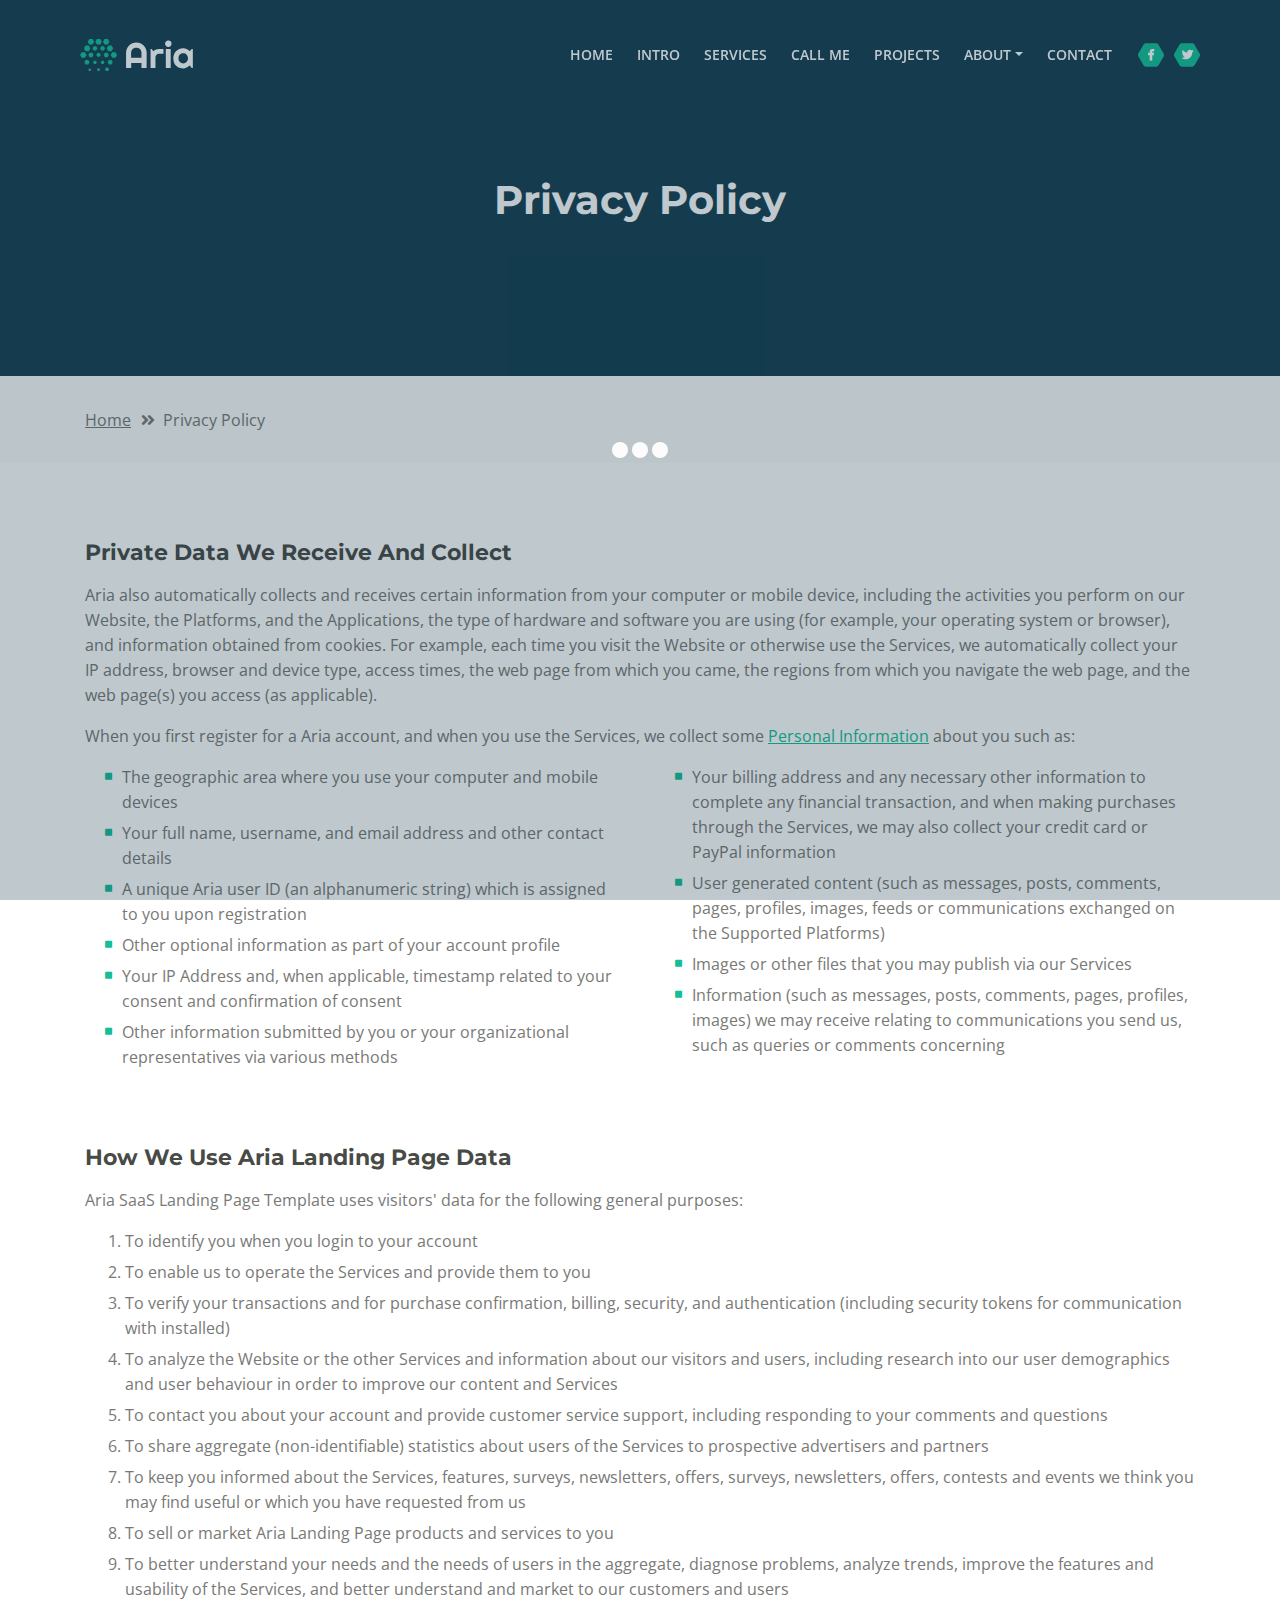
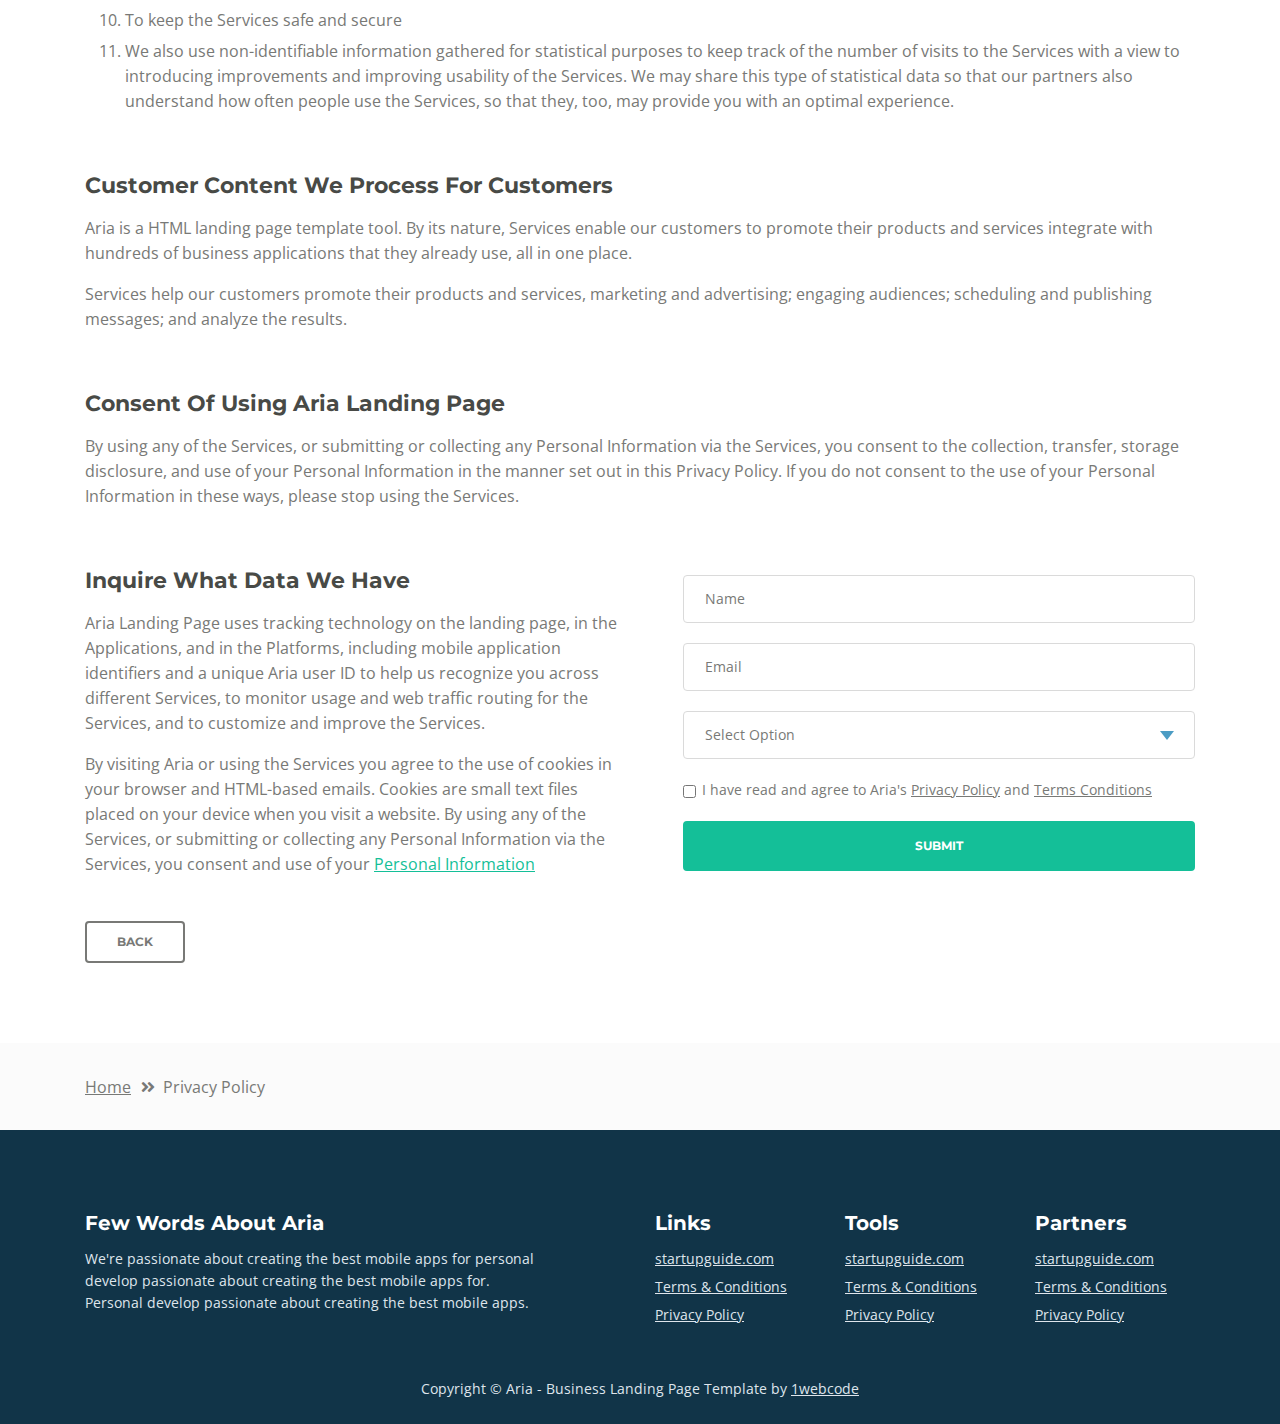
==== commit 6f0b9113: "Update privacy-policy.html" ====
--- a/theme/singlepage/aria/privacy-policy.html
+++ b/theme/singlepage/aria/privacy-policy.html
@@ -370,7 +370,7 @@
         <div class="container">
             <div class="row">
                 <div class="col-lg-12">
-                    <p class="p-small white">Copyright © Aria - Business Landing Page Template by <a class="white" href="https://landingrepo.com">Landingrepo</a></p>
+                    <p class="p-small white">Copyright © Aria - Business Landing Page Template by <a class="white" href="https://1webcode.blogspot.com">1webcode</a></p>
                 </div> <!-- end of col -->
             </div> <!-- enf of row -->
         </div> <!-- end of container -->
@@ -390,4 +390,4 @@
     <script src="js/validator.min.js"></script> <!-- Validator.js - Bootstrap plugin that validates forms -->
     <script src="js/scripts.js"></script> <!-- Custom scripts -->
 </body>
-</html>+</html>
